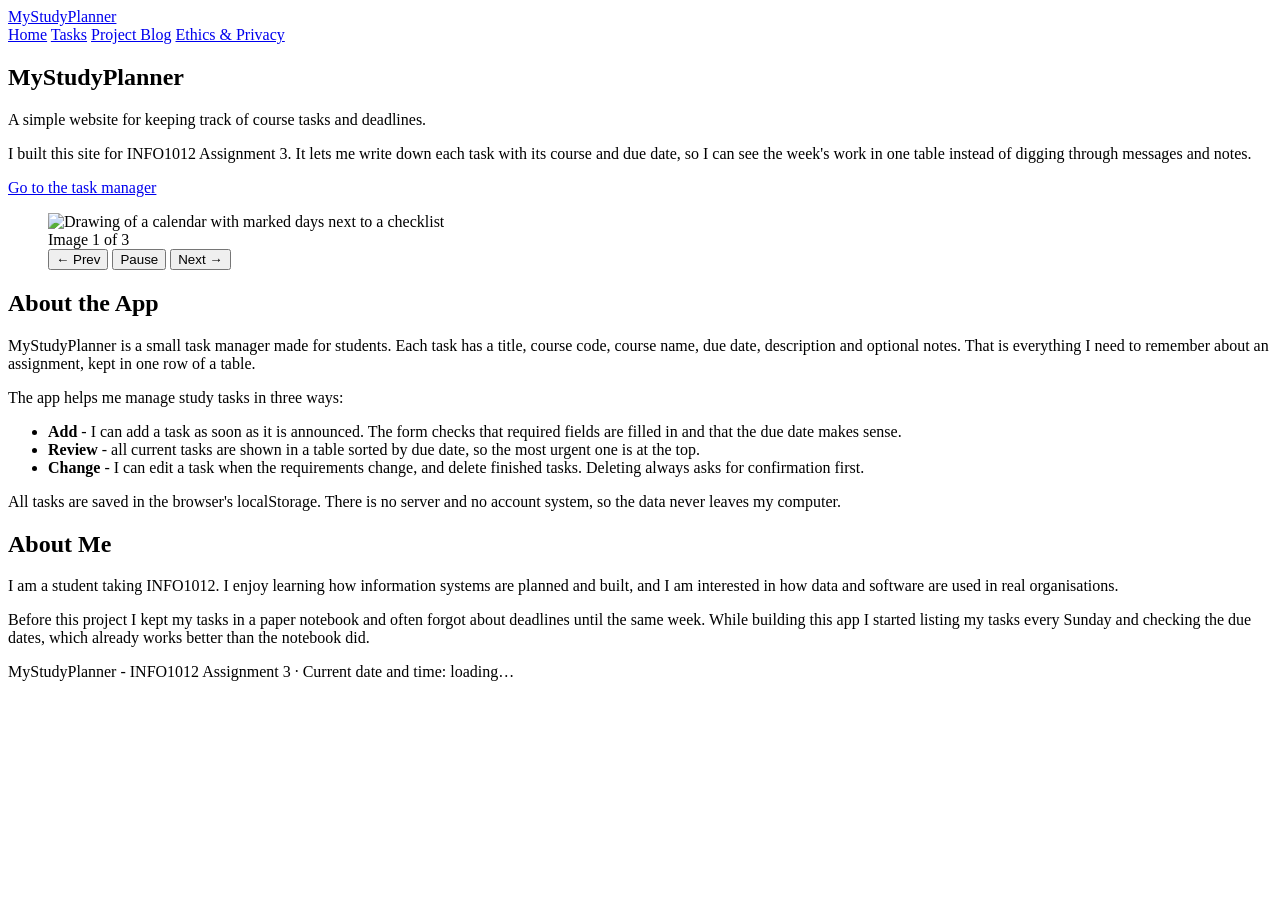
==== index.html @ 80347843 "Add website pages and documentation" ====
<!DOCTYPE html>
<html lang="en">
<head>
<meta charset="UTF-8">
<meta name="viewport" content="width=device-width, initial-scale=1.0">
<title>MyStudyPlanner - Home</title>
<meta name="description" content="MyStudyPlanner is a small website for keeping track of course tasks and deadlines.">
<link rel="icon" href="images/favicon.ico" type="image/x-icon">
<link rel="stylesheet" href="css/styles.css">
</head>
<body>
<header class="site-header">
  <div class="header-inner">
    <a class="brand" href="index.html">MyStudyPlanner</a>
    <nav class="site-nav" aria-label="Main navigation">
      <a href="index.html" data-nav="index">Home</a>
      <a href="tasks.html" data-nav="tasks">Tasks</a>
      <a href="blog.html" data-nav="blog">Project Blog</a>
      <a href="ethics.html" data-nav="ethics">Ethics &amp; Privacy</a>
    </nav>
  </div>
</header>

<main>
  <section class="hero">
    <div class="hero-text">
      <h1>MyStudyPlanner</h1>
      <p class="tagline">A simple website for keeping track of course tasks and deadlines.</p>
      <p>I built this site for INFO1012 Assignment 3. It lets me write down each task with its course and due date, so I can see the week's work in one table instead of digging through messages and notes.</p>
      <p><a class="btn btn-primary" href="tasks.html">Go to the task manager</a></p>
    </div>

    <figure class="carousel" aria-label="Study-related image carousel">
      <img id="carousel-image" src="images/study-planner.png" alt="Drawing of a calendar with marked days next to a checklist" width="1200" height="800">
      <figcaption id="carousel-status" class="carousel-status" role="status" aria-live="polite">Image 1 of 3</figcaption>
      <div class="carousel-controls">
        <button type="button" id="carousel-prev" aria-label="Show previous image">&larr; Prev</button>
        <button type="button" id="carousel-toggle" aria-pressed="true">Pause</button>
        <button type="button" id="carousel-next" aria-label="Show next image">Next &rarr;</button>
      </div>
    </figure>
  </section>

  <section class="section" id="about-app">
    <h2>About the App</h2>
    <p>MyStudyPlanner is a small task manager made for students. Each task has a title, course code, course name, due date, description and optional notes. That is everything I need to remember about an assignment, kept in one row of a table.</p>
    <p>The app helps me manage study tasks in three ways:</p>
    <ul>
      <li><strong>Add</strong> - I can add a task as soon as it is announced. The form checks that required fields are filled in and that the due date makes sense.</li>
      <li><strong>Review</strong> - all current tasks are shown in a table sorted by due date, so the most urgent one is at the top.</li>
      <li><strong>Change</strong> - I can edit a task when the requirements change, and delete finished tasks. Deleting always asks for confirmation first.</li>
    </ul>
    <p>All tasks are saved in the browser's localStorage. There is no server and no account system, so the data never leaves my computer.</p>
  </section>

  <section class="section" id="about-me">
    <h2>About Me</h2>
    <p>I am a student taking INFO1012. I enjoy learning how information systems are planned and built, and I am interested in how data and software are used in real organisations.</p>
    <p>Before this project I kept my tasks in a paper notebook and often forgot about deadlines until the same week. While building this app I started listing my tasks every Sunday and checking the due dates, which already works better than the notebook did.</p>
  </section>
</main>

<footer class="site-footer">
  <p>MyStudyPlanner - INFO1012 Assignment 3 &middot; Current date and time: <span data-current-datetime>loading&hellip;</span></p>
</footer>

<script src="js/shared.js"></script>
<script src="js/home.js"></script>
</body>
</html>
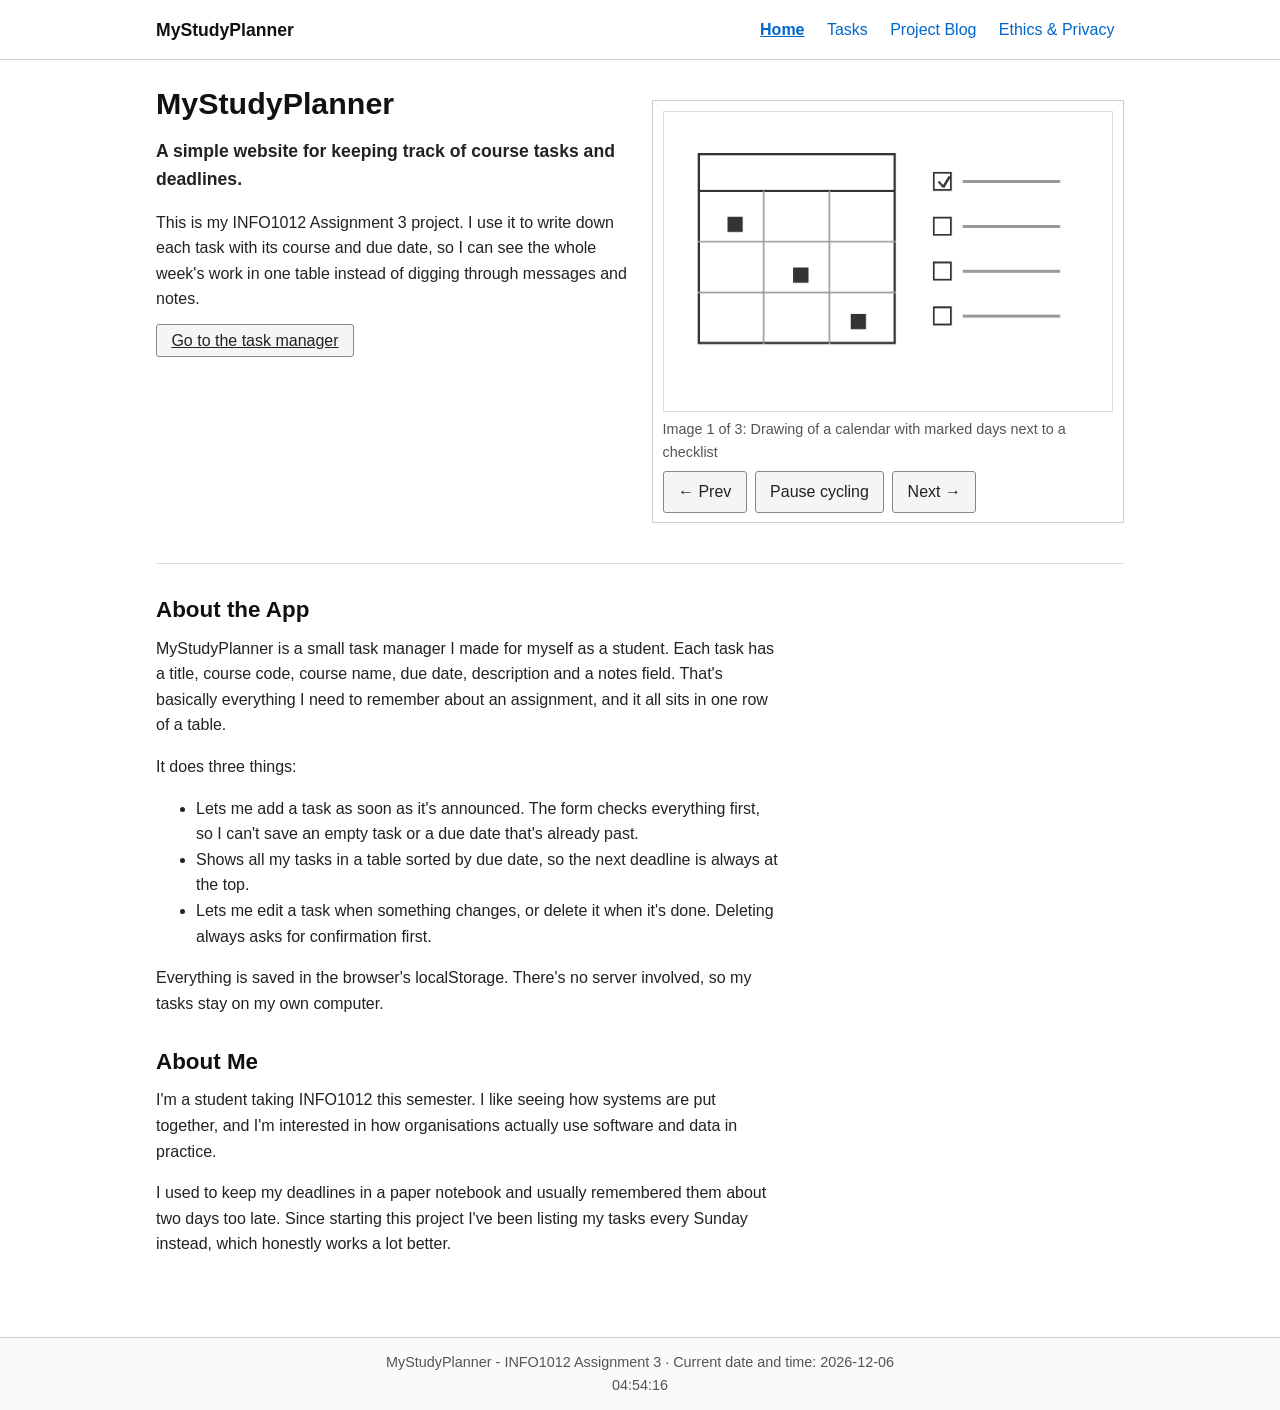
==== commit 675d27e5: "Update website pages and README" ====
--- a/index.html
+++ b/index.html
@@ -26,8 +26,8 @@
     <div class="hero-text">
       <h1>MyStudyPlanner</h1>
       <p class="tagline">A simple website for keeping track of course tasks and deadlines.</p>
-      <p>I built this site for INFO1012 Assignment 3. It lets me write down each task with its course and due date, so I can see the week's work in one table instead of digging through messages and notes.</p>
-      <p><a class="btn btn-primary" href="tasks.html">Go to the task manager</a></p>
+      <p>This is my INFO1012 Assignment 3 project. I use it to write down each task with its course and due date, so I can see the whole week's work in one table instead of digging through messages and notes.</p>
+      <p><a class="btn" href="tasks.html">Go to the task manager</a></p>
     </div>
 
     <figure class="carousel" aria-label="Study-related image carousel">
@@ -43,20 +43,20 @@
 
   <section class="section" id="about-app">
     <h2>About the App</h2>
-    <p>MyStudyPlanner is a small task manager made for students. Each task has a title, course code, course name, due date, description and optional notes. That is everything I need to remember about an assignment, kept in one row of a table.</p>
-    <p>The app helps me manage study tasks in three ways:</p>
+    <p>MyStudyPlanner is a small task manager I made for myself as a student. Each task has a title, course code, course name, due date, description and a notes field. That's basically everything I need to remember about an assignment, and it all sits in one row of a table.</p>
+    <p>It does three things:</p>
     <ul>
-      <li><strong>Add</strong> - I can add a task as soon as it is announced. The form checks that required fields are filled in and that the due date makes sense.</li>
-      <li><strong>Review</strong> - all current tasks are shown in a table sorted by due date, so the most urgent one is at the top.</li>
-      <li><strong>Change</strong> - I can edit a task when the requirements change, and delete finished tasks. Deleting always asks for confirmation first.</li>
+      <li>Lets me add a task as soon as it's announced. The form checks everything first, so I can't save an empty task or a due date that's already past.</li>
+      <li>Shows all my tasks in a table sorted by due date, so the next deadline is always at the top.</li>
+      <li>Lets me edit a task when something changes, or delete it when it's done. Deleting always asks for confirmation first.</li>
     </ul>
-    <p>All tasks are saved in the browser's localStorage. There is no server and no account system, so the data never leaves my computer.</p>
+    <p>Everything is saved in the browser's localStorage. There's no server involved, so my tasks stay on my own computer.</p>
   </section>
 
   <section class="section" id="about-me">
     <h2>About Me</h2>
-    <p>I am a student taking INFO1012. I enjoy learning how information systems are planned and built, and I am interested in how data and software are used in real organisations.</p>
-    <p>Before this project I kept my tasks in a paper notebook and often forgot about deadlines until the same week. While building this app I started listing my tasks every Sunday and checking the due dates, which already works better than the notebook did.</p>
+    <p>I'm a student taking INFO1012 this semester. I like seeing how systems are put together, and I'm interested in how organisations actually use software and data in practice.</p>
+    <p>I used to keep my deadlines in a paper notebook and usually remembered them about two days too late. Since starting this project I've been listing my tasks every Sunday instead, which honestly works a lot better.</p>
   </section>
 </main>
 
--- a/css/styles.css
+++ b/css/styles.css
@@ -0,0 +1,137 @@
+/* MyStudyPlanner - plain stylesheet for all four pages */
+
+*{box-sizing:border-box}
+
+body{
+  margin:0;
+  background:#ffffff;
+  color:#222222;
+  font:16px/1.6 Arial, Helvetica, "PingFang SC", "Microsoft YaHei", sans-serif;
+}
+
+h1,h2,h3{color:#111111;line-height:1.25;margin:0 0 .5em}
+h1{font-size:1.9rem}
+h2{font-size:1.4rem;margin-top:1.4rem}
+h3{font-size:1.1rem}
+
+p{max-width:70ch;margin:.3rem 0 1rem}
+ul{max-width:70ch}
+
+a{color:#0066cc}
+a:visited{color:#551a8b}
+
+:focus-visible{outline:2px solid #0066cc;outline-offset:2px}
+
+/* header and navigation */
+.site-header{border-bottom:1px solid #cccccc;background:#ffffff}
+.header-inner{
+  max-width:1000px;margin:0 auto;padding:.7rem 1rem;
+  display:flex;align-items:center;justify-content:space-between;gap:1rem;flex-wrap:wrap;
+}
+.brand{font-weight:bold;font-size:1.1rem;color:#111111;text-decoration:none}
+.site-nav{display:flex;flex-wrap:wrap;gap:.2rem}
+.site-nav a{color:#0066cc;text-decoration:none;padding:.35rem .6rem;border-radius:3px}
+.site-nav a:hover{background:#f0f0f0}
+.site-nav a.active{font-weight:bold;text-decoration:underline}
+
+main{max-width:1000px;margin:0 auto;padding:1.5rem 1rem 3rem}
+
+.site-footer{
+  border-top:1px solid #cccccc;color:#555555;background:#fafafa;
+  padding:.8rem 1rem;text-align:center;font-size:.9rem;
+}
+.site-footer p{margin:0 auto}
+
+/* home page */
+.hero{
+  display:grid;grid-template-columns:1fr 1fr;gap:1.5rem;align-items:start;
+  margin-bottom:2rem;padding-bottom:1.5rem;border-bottom:1px solid #dddddd;
+}
+.tagline{font-weight:bold;font-size:1.1rem}
+
+.carousel{border:1px solid #cccccc;padding:.6rem;background:#ffffff}
+.carousel img{width:100%;height:auto;display:block;border:1px solid #dddddd}
+.carousel-status{color:#555555;font-size:.9rem;margin:.4rem 0}
+.carousel-controls{display:flex;gap:.5rem;flex-wrap:wrap}
+
+/* buttons */
+.btn,button{
+  font:inherit;color:#222222;background:#f5f5f5;
+  border:1px solid #888888;border-radius:3px;
+  padding:.45rem .9rem;cursor:pointer;min-height:40px;
+}
+.btn:hover,button:hover{background:#e8e8e8}
+.btn-primary{background:#0066cc;border-color:#005bb5;color:#ffffff}
+.btn-primary:hover{background:#005bb5}
+.btn-danger{background:#ffffff;border-color:#b30000;color:#b30000}
+.btn-danger:hover{background:#fbeaea}
+.btn-small{padding:.3rem .55rem;font-size:.85rem;min-height:34px;margin:0 .25rem .25rem 0}
+
+/* cards and forms */
+.card{border:1px solid #cccccc;padding:1rem;background:#ffffff}
+.login-card{max-width:460px;margin:0 auto}
+.workspace{display:grid;grid-template-columns:minmax(280px,.8fr) minmax(0,1.6fr);gap:1.2rem;align-items:start}
+.workspace-bar{display:flex;align-items:baseline;justify-content:space-between;gap:1rem;flex-wrap:wrap;margin-bottom:1rem}
+
+.field{margin-bottom:.8rem}
+form .row{display:grid;grid-template-columns:1fr 1fr;gap:.8rem}
+label{display:block;font-weight:bold;margin-bottom:.2rem}
+input,textarea,select{
+  width:100%;font:inherit;color:#222222;background:#ffffff;
+  border:1px solid #999999;border-radius:3px;padding:.45rem .55rem;
+}
+textarea{min-height:90px;resize:vertical}
+input[aria-invalid=true],textarea[aria-invalid=true]{border-color:#b30000}
+
+.form-actions{display:flex;gap:.5rem;flex-wrap:wrap;margin-top:.3rem}
+.hint{color:#555555;font-size:.9rem}
+.error-message{
+  color:#b30000;font-weight:bold;background:#fbeaea;
+  border:1px solid #b30000;border-radius:3px;padding:.5rem .6rem;
+}
+.field-error{color:#b30000;font-size:.88rem;font-weight:bold;margin:.2rem 0 0}
+code{background:#f2f2f2;border-radius:3px;padding:.05rem .3rem}
+
+/* tables */
+.table-wrap{overflow-x:auto;border:1px solid #cccccc;background:#ffffff}
+table{border-collapse:collapse;width:100%;min-width:540px;background:#ffffff}
+th,td{border:1px solid #cccccc;padding:.45rem .5rem;text-align:left;vertical-align:top}
+th{background:#eeeeee;font-size:.9rem}
+.sprint td:first-child{font-weight:bold;white-space:nowrap}
+
+/* modal dialog */
+.modal-backdrop{
+  position:fixed;inset:0;background:rgba(0,0,0,.4);
+  display:grid;place-items:center;padding:1rem;z-index:50;
+}
+.modal-backdrop[hidden]{display:none}
+.modal{
+  max-width:480px;width:100%;background:#ffffff;
+  border:1px solid #888888;border-radius:4px;padding:1rem;
+}
+
+/* blog */
+.blog-bug{border-left:3px solid #999999;padding-left:1rem;margin:1.5rem 0}
+pre{
+  background:#f5f5f5;border:1px solid #dddddd;border-radius:3px;
+  padding:.8rem;overflow:auto;max-width:100%;
+}
+pre code{background:none;padding:0}
+code{font-family:Consolas,Menlo,monospace;font-size:.92em}
+figure{margin:1rem 0}
+figure img{max-width:100%;border:1px solid #cccccc}
+figcaption{color:#555555;font-size:.9rem;margin-top:.3rem}
+
+.section{margin-bottom:2rem}
+
+/* smaller screens */
+@media (max-width:860px){
+  .hero,.workspace,form .row{grid-template-columns:1fr}
+  .header-inner{align-items:flex-start;flex-direction:column}
+  main{padding:1rem .8rem 2.5rem}
+  table{min-width:560px}
+}
+
+@media (prefers-reduced-motion:reduce){
+  *{scroll-behavior:auto!important;transition:none!important;animation:none!important}
+}
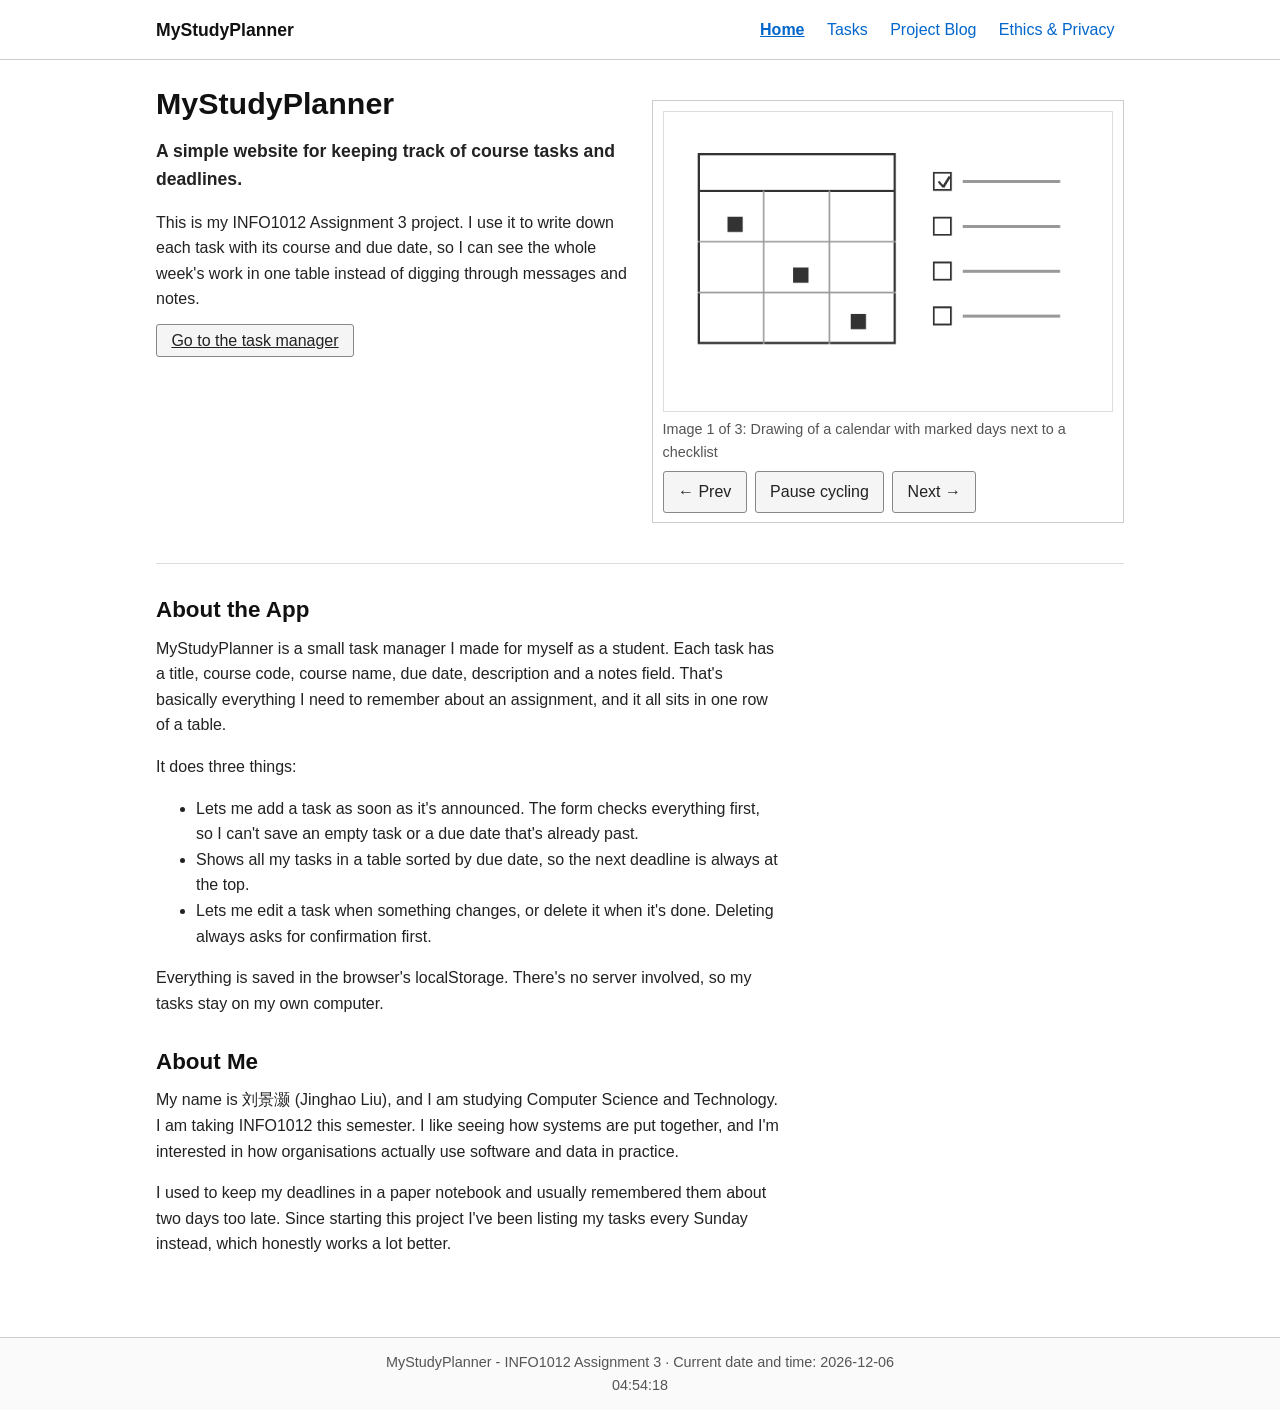
==== commit 0c7cf7e2: "Add student details" ====
--- a/index.html
+++ b/index.html
@@ -55,7 +55,7 @@
 
   <section class="section" id="about-me">
     <h2>About Me</h2>
-    <p>I'm a student taking INFO1012 this semester. I like seeing how systems are put together, and I'm interested in how organisations actually use software and data in practice.</p>
+    <p>My name is 刘景灏 (Jinghao Liu), and I am studying Computer Science and Technology. I am taking INFO1012 this semester. I like seeing how systems are put together, and I'm interested in how organisations actually use software and data in practice.</p>
     <p>I used to keep my deadlines in a paper notebook and usually remembered them about two days too late. Since starting this project I've been listing my tasks every Sunday instead, which honestly works a lot better.</p>
   </section>
 </main>
--- a/css/styles.css
+++ b/css/styles.css
@@ -61,8 +61,6 @@
   padding:.45rem .9rem;cursor:pointer;min-height:40px;
 }
 .btn:hover,button:hover{background:#e8e8e8}
-.btn-primary{background:#0066cc;border-color:#005bb5;color:#ffffff}
-.btn-primary:hover{background:#005bb5}
 .btn-danger{background:#ffffff;border-color:#b30000;color:#b30000}
 .btn-danger:hover{background:#fbeaea}
 .btn-small{padding:.3rem .55rem;font-size:.85rem;min-height:34px;margin:0 .25rem .25rem 0}
